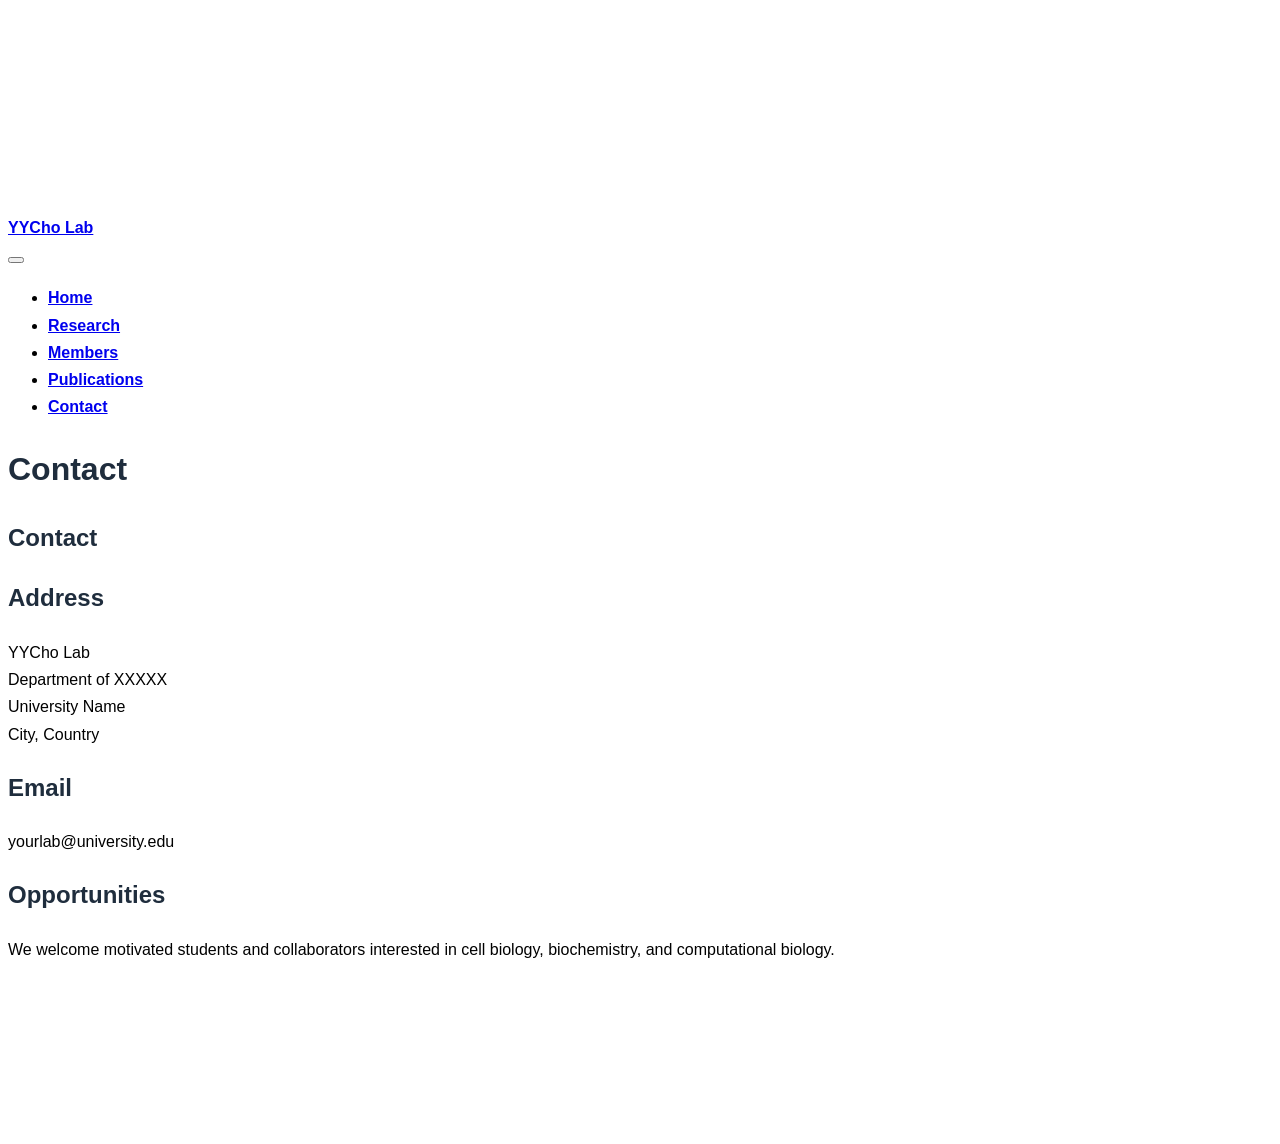
==== docs/contact.html @ af178334 "first commit" ====
<!DOCTYPE html>
<html xmlns="http://www.w3.org/1999/xhtml" lang="en" xml:lang="en"><head>

<meta charset="utf-8">
<meta name="generator" content="quarto-1.8.25">

<meta name="viewport" content="width=device-width, initial-scale=1.0, user-scalable=yes">


<title>Contact – YYCho Lab</title>
<style>
code{white-space: pre-wrap;}
span.smallcaps{font-variant: small-caps;}
div.columns{display: flex; gap: min(4vw, 1.5em);}
div.column{flex: auto; overflow-x: auto;}
div.hanging-indent{margin-left: 1.5em; text-indent: -1.5em;}
ul.task-list{list-style: none;}
ul.task-list li input[type="checkbox"] {
  width: 0.8em;
  margin: 0 0.8em 0.2em -1em; /* quarto-specific, see https://github.com/quarto-dev/quarto-cli/issues/4556 */ 
  vertical-align: middle;
}
</style>


<script src="site_libs/quarto-nav/quarto-nav.js"></script>
<script src="site_libs/quarto-nav/headroom.min.js"></script>
<script src="site_libs/clipboard/clipboard.min.js"></script>
<script src="site_libs/quarto-search/autocomplete.umd.js"></script>
<script src="site_libs/quarto-search/fuse.min.js"></script>
<script src="site_libs/quarto-search/quarto-search.js"></script>
<meta name="quarto:offset" content="./">
<script src="site_libs/quarto-html/quarto.js" type="module"></script>
<script src="site_libs/quarto-html/tabsets/tabsets.js" type="module"></script>
<script src="site_libs/quarto-html/axe/axe-check.js" type="module"></script>
<script src="site_libs/quarto-html/popper.min.js"></script>
<script src="site_libs/quarto-html/tippy.umd.min.js"></script>
<script src="site_libs/quarto-html/anchor.min.js"></script>
<link href="site_libs/quarto-html/tippy.css" rel="stylesheet">
<link href="site_libs/quarto-html/quarto-syntax-highlighting-7b89279ff1a6dce999919e0e67d4d9ec.css" rel="stylesheet" id="quarto-text-highlighting-styles">
<script src="site_libs/bootstrap/bootstrap.min.js"></script>
<link href="site_libs/bootstrap/bootstrap-icons.css" rel="stylesheet">
<link href="site_libs/bootstrap/bootstrap-e31584831b205ffbb2d98406f31c2a5b.min.css" rel="stylesheet" append-hash="true" id="quarto-bootstrap" data-mode="light">
<script id="quarto-search-options" type="application/json">{
  "location": "navbar",
  "copy-button": false,
  "collapse-after": 3,
  "panel-placement": "end",
  "type": "overlay",
  "limit": 50,
  "keyboard-shortcut": [
    "f",
    "/",
    "s"
  ],
  "show-item-context": false,
  "language": {
    "search-no-results-text": "No results",
    "search-matching-documents-text": "matching documents",
    "search-copy-link-title": "Copy link to search",
    "search-hide-matches-text": "Hide additional matches",
    "search-more-match-text": "more match in this document",
    "search-more-matches-text": "more matches in this document",
    "search-clear-button-title": "Clear",
    "search-text-placeholder": "",
    "search-detached-cancel-button-title": "Cancel",
    "search-submit-button-title": "Submit",
    "search-label": "Search"
  }
}</script>


<link rel="stylesheet" href="styles.css">
</head>

<body class="nav-fixed quarto-light">

<div id="quarto-search-results"></div>
  <header id="quarto-header" class="headroom fixed-top">
    <nav class="navbar navbar-expand-lg " data-bs-theme="dark">
      <div class="navbar-container container-fluid">
      <div class="navbar-brand-container mx-auto">
    <a href="./index.html" class="navbar-brand navbar-brand-logo">
    </a>
    <a class="navbar-brand" href="./index.html">
    <span class="navbar-title">YYCho Lab</span>
    </a>
  </div>
            <div id="quarto-search" class="" title="Search"></div>
          <button class="navbar-toggler" type="button" data-bs-toggle="collapse" data-bs-target="#navbarCollapse" aria-controls="navbarCollapse" role="menu" aria-expanded="false" aria-label="Toggle navigation" onclick="if (window.quartoToggleHeadroom) { window.quartoToggleHeadroom(); }">
  <span class="navbar-toggler-icon"></span>
</button>
          <div class="collapse navbar-collapse" id="navbarCollapse">
            <ul class="navbar-nav navbar-nav-scroll me-auto">
  <li class="nav-item">
    <a class="nav-link" href="./index.html"> 
<span class="menu-text">Home</span></a>
  </li>  
  <li class="nav-item">
    <a class="nav-link" href="./research.html"> 
<span class="menu-text">Research</span></a>
  </li>  
  <li class="nav-item">
    <a class="nav-link" href="./members.html"> 
<span class="menu-text">Members</span></a>
  </li>  
  <li class="nav-item">
    <a class="nav-link" href="./publications.html"> 
<span class="menu-text">Publications</span></a>
  </li>  
  <li class="nav-item">
    <a class="nav-link active" href="./contact.html" aria-current="page"> 
<span class="menu-text">Contact</span></a>
  </li>  
</ul>
          </div> <!-- /navcollapse -->
            <div class="quarto-navbar-tools">
</div>
      </div> <!-- /container-fluid -->
    </nav>
</header>
<!-- content -->
<div id="quarto-content" class="quarto-container page-columns page-rows-contents page-layout-full page-navbar">
<!-- sidebar -->
<!-- margin-sidebar -->
    
<!-- main -->
<main class="content column-page" id="quarto-document-content">

<header id="title-block-header" class="quarto-title-block default">
<div class="quarto-title">
<h1 class="title">Contact</h1>
</div>



<div class="quarto-title-meta column-page">

    
  
    
  </div>
  


</header>


<section id="contact" class="level1">
<h1>Contact</h1>
<section id="address" class="level2">
<h2 class="anchored" data-anchor-id="address">Address</h2>
<p>YYCho Lab<br>
Department of XXXXX<br>
University Name<br>
City, Country</p>
</section>
<section id="email" class="level2">
<h2 class="anchored" data-anchor-id="email">Email</h2>
<p>yourlab@university.edu</p>
</section>
<section id="opportunities" class="level2">
<h2 class="anchored" data-anchor-id="opportunities">Opportunities</h2>
<p>We welcome motivated students and collaborators interested in cell biology, biochemistry, and computational biology.</p>


</section>
</section>

</main> <!-- /main -->
<script id="quarto-html-after-body" type="application/javascript">
  window.document.addEventListener("DOMContentLoaded", function (event) {
    const icon = "";
    const anchorJS = new window.AnchorJS();
    anchorJS.options = {
      placement: 'right',
      icon: icon
    };
    anchorJS.add('.anchored');
    const isCodeAnnotation = (el) => {
      for (const clz of el.classList) {
        if (clz.startsWith('code-annotation-')) {                     
          return true;
        }
      }
      return false;
    }
    const onCopySuccess = function(e) {
      // button target
      const button = e.trigger;
      // don't keep focus
      button.blur();
      // flash "checked"
      button.classList.add('code-copy-button-checked');
      var currentTitle = button.getAttribute("title");
      button.setAttribute("title", "Copied!");
      let tooltip;
      if (window.bootstrap) {
        button.setAttribute("data-bs-toggle", "tooltip");
        button.setAttribute("data-bs-placement", "left");
        button.setAttribute("data-bs-title", "Copied!");
        tooltip = new bootstrap.Tooltip(button, 
          { trigger: "manual", 
            customClass: "code-copy-button-tooltip",
            offset: [0, -8]});
        tooltip.show();    
      }
      setTimeout(function() {
        if (tooltip) {
          tooltip.hide();
          button.removeAttribute("data-bs-title");
          button.removeAttribute("data-bs-toggle");
          button.removeAttribute("data-bs-placement");
        }
        button.setAttribute("title", currentTitle);
        button.classList.remove('code-copy-button-checked');
      }, 1000);
      // clear code selection
      e.clearSelection();
    }
    const getTextToCopy = function(trigger) {
      const outerScaffold = trigger.parentElement.cloneNode(true);
      const codeEl = outerScaffold.querySelector('code');
      for (const childEl of codeEl.children) {
        if (isCodeAnnotation(childEl)) {
          childEl.remove();
        }
      }
      return codeEl.innerText;
    }
    const clipboard = new window.ClipboardJS('.code-copy-button:not([data-in-quarto-modal])', {
      text: getTextToCopy
    });
    clipboard.on('success', onCopySuccess);
    if (window.document.getElementById('quarto-embedded-source-code-modal')) {
      const clipboardModal = new window.ClipboardJS('.code-copy-button[data-in-quarto-modal]', {
        text: getTextToCopy,
        container: window.document.getElementById('quarto-embedded-source-code-modal')
      });
      clipboardModal.on('success', onCopySuccess);
    }
      var localhostRegex = new RegExp(/^(?:http|https):\/\/localhost\:?[0-9]*\//);
      var mailtoRegex = new RegExp(/^mailto:/);
        var filterRegex = new RegExp('/' + window.location.host + '/');
      var isInternal = (href) => {
          return filterRegex.test(href) || localhostRegex.test(href) || mailtoRegex.test(href);
      }
      // Inspect non-navigation links and adorn them if external
     var links = window.document.querySelectorAll('a[href]:not(.nav-link):not(.navbar-brand):not(.toc-action):not(.sidebar-link):not(.sidebar-item-toggle):not(.pagination-link):not(.no-external):not([aria-hidden]):not(.dropdown-item):not(.quarto-navigation-tool):not(.about-link)');
      for (var i=0; i<links.length; i++) {
        const link = links[i];
        if (!isInternal(link.href)) {
          // undo the damage that might have been done by quarto-nav.js in the case of
          // links that we want to consider external
          if (link.dataset.originalHref !== undefined) {
            link.href = link.dataset.originalHref;
          }
        }
      }
    function tippyHover(el, contentFn, onTriggerFn, onUntriggerFn) {
      const config = {
        allowHTML: true,
        maxWidth: 500,
        delay: 100,
        arrow: false,
        appendTo: function(el) {
            return el.parentElement;
        },
        interactive: true,
        interactiveBorder: 10,
        theme: 'quarto',
        placement: 'bottom-start',
      };
      if (contentFn) {
        config.content = contentFn;
      }
      if (onTriggerFn) {
        config.onTrigger = onTriggerFn;
      }
      if (onUntriggerFn) {
        config.onUntrigger = onUntriggerFn;
      }
      window.tippy(el, config); 
    }
    const noterefs = window.document.querySelectorAll('a[role="doc-noteref"]');
    for (var i=0; i<noterefs.length; i++) {
      const ref = noterefs[i];
      tippyHover(ref, function() {
        // use id or data attribute instead here
        let href = ref.getAttribute('data-footnote-href') || ref.getAttribute('href');
        try { href = new URL(href).hash; } catch {}
        const id = href.replace(/^#\/?/, "");
        const note = window.document.getElementById(id);
        if (note) {
          return note.innerHTML;
        } else {
          return "";
        }
      });
    }
    const xrefs = window.document.querySelectorAll('a.quarto-xref');
    const processXRef = (id, note) => {
      // Strip column container classes
      const stripColumnClz = (el) => {
        el.classList.remove("page-full", "page-columns");
        if (el.children) {
          for (const child of el.children) {
            stripColumnClz(child);
          }
        }
      }
      stripColumnClz(note)
      if (id === null || id.startsWith('sec-')) {
        // Special case sections, only their first couple elements
        const container = document.createElement("div");
        if (note.children && note.children.length > 2) {
          container.appendChild(note.children[0].cloneNode(true));
          for (let i = 1; i < note.children.length; i++) {
            const child = note.children[i];
            if (child.tagName === "P" && child.innerText === "") {
              continue;
            } else {
              container.appendChild(child.cloneNode(true));
              break;
            }
          }
          if (window.Quarto?.typesetMath) {
            window.Quarto.typesetMath(container);
          }
          return container.innerHTML
        } else {
          if (window.Quarto?.typesetMath) {
            window.Quarto.typesetMath(note);
          }
          return note.innerHTML;
        }
      } else {
        // Remove any anchor links if they are present
        const anchorLink = note.querySelector('a.anchorjs-link');
        if (anchorLink) {
          anchorLink.remove();
        }
        if (window.Quarto?.typesetMath) {
          window.Quarto.typesetMath(note);
        }
        if (note.classList.contains("callout")) {
          return note.outerHTML;
        } else {
          return note.innerHTML;
        }
      }
    }
    for (var i=0; i<xrefs.length; i++) {
      const xref = xrefs[i];
      tippyHover(xref, undefined, function(instance) {
        instance.disable();
        let url = xref.getAttribute('href');
        let hash = undefined; 
        if (url.startsWith('#')) {
          hash = url;
        } else {
          try { hash = new URL(url).hash; } catch {}
        }
        if (hash) {
          const id = hash.replace(/^#\/?/, "");
          const note = window.document.getElementById(id);
          if (note !== null) {
            try {
              const html = processXRef(id, note.cloneNode(true));
              instance.setContent(html);
            } finally {
              instance.enable();
              instance.show();
            }
          } else {
            // See if we can fetch this
            fetch(url.split('#')[0])
            .then(res => res.text())
            .then(html => {
              const parser = new DOMParser();
              const htmlDoc = parser.parseFromString(html, "text/html");
              const note = htmlDoc.getElementById(id);
              if (note !== null) {
                const html = processXRef(id, note);
                instance.setContent(html);
              } 
            }).finally(() => {
              instance.enable();
              instance.show();
            });
          }
        } else {
          // See if we can fetch a full url (with no hash to target)
          // This is a special case and we should probably do some content thinning / targeting
          fetch(url)
          .then(res => res.text())
          .then(html => {
            const parser = new DOMParser();
            const htmlDoc = parser.parseFromString(html, "text/html");
            const note = htmlDoc.querySelector('main.content');
            if (note !== null) {
              // This should only happen for chapter cross references
              // (since there is no id in the URL)
              // remove the first header
              if (note.children.length > 0 && note.children[0].tagName === "HEADER") {
                note.children[0].remove();
              }
              const html = processXRef(null, note);
              instance.setContent(html);
            } 
          }).finally(() => {
            instance.enable();
            instance.show();
          });
        }
      }, function(instance) {
      });
    }
        let selectedAnnoteEl;
        const selectorForAnnotation = ( cell, annotation) => {
          let cellAttr = 'data-code-cell="' + cell + '"';
          let lineAttr = 'data-code-annotation="' +  annotation + '"';
          const selector = 'span[' + cellAttr + '][' + lineAttr + ']';
          return selector;
        }
        const selectCodeLines = (annoteEl) => {
          const doc = window.document;
          const targetCell = annoteEl.getAttribute("data-target-cell");
          const targetAnnotation = annoteEl.getAttribute("data-target-annotation");
          const annoteSpan = window.document.querySelector(selectorForAnnotation(targetCell, targetAnnotation));
          const lines = annoteSpan.getAttribute("data-code-lines").split(",");
          const lineIds = lines.map((line) => {
            return targetCell + "-" + line;
          })
          let top = null;
          let height = null;
          let parent = null;
          if (lineIds.length > 0) {
              //compute the position of the single el (top and bottom and make a div)
              const el = window.document.getElementById(lineIds[0]);
              top = el.offsetTop;
              height = el.offsetHeight;
              parent = el.parentElement.parentElement;
            if (lineIds.length > 1) {
              const lastEl = window.document.getElementById(lineIds[lineIds.length - 1]);
              const bottom = lastEl.offsetTop + lastEl.offsetHeight;
              height = bottom - top;
            }
            if (top !== null && height !== null && parent !== null) {
              // cook up a div (if necessary) and position it 
              let div = window.document.getElementById("code-annotation-line-highlight");
              if (div === null) {
                div = window.document.createElement("div");
                div.setAttribute("id", "code-annotation-line-highlight");
                div.style.position = 'absolute';
                parent.appendChild(div);
              }
              div.style.top = top - 2 + "px";
              div.style.height = height + 4 + "px";
              div.style.left = 0;
              let gutterDiv = window.document.getElementById("code-annotation-line-highlight-gutter");
              if (gutterDiv === null) {
                gutterDiv = window.document.createElement("div");
                gutterDiv.setAttribute("id", "code-annotation-line-highlight-gutter");
                gutterDiv.style.position = 'absolute';
                const codeCell = window.document.getElementById(targetCell);
                const gutter = codeCell.querySelector('.code-annotation-gutter');
                gutter.appendChild(gutterDiv);
              }
              gutterDiv.style.top = top - 2 + "px";
              gutterDiv.style.height = height + 4 + "px";
            }
            selectedAnnoteEl = annoteEl;
          }
        };
        const unselectCodeLines = () => {
          const elementsIds = ["code-annotation-line-highlight", "code-annotation-line-highlight-gutter"];
          elementsIds.forEach((elId) => {
            const div = window.document.getElementById(elId);
            if (div) {
              div.remove();
            }
          });
          selectedAnnoteEl = undefined;
        };
          // Handle positioning of the toggle
      window.addEventListener(
        "resize",
        throttle(() => {
          elRect = undefined;
          if (selectedAnnoteEl) {
            selectCodeLines(selectedAnnoteEl);
          }
        }, 10)
      );
      function throttle(fn, ms) {
      let throttle = false;
      let timer;
        return (...args) => {
          if(!throttle) { // first call gets through
              fn.apply(this, args);
              throttle = true;
          } else { // all the others get throttled
              if(timer) clearTimeout(timer); // cancel #2
              timer = setTimeout(() => {
                fn.apply(this, args);
                timer = throttle = false;
              }, ms);
          }
        };
      }
        // Attach click handler to the DT
        const annoteDls = window.document.querySelectorAll('dt[data-target-cell]');
        for (const annoteDlNode of annoteDls) {
          annoteDlNode.addEventListener('click', (event) => {
            const clickedEl = event.target;
            if (clickedEl !== selectedAnnoteEl) {
              unselectCodeLines();
              const activeEl = window.document.querySelector('dt[data-target-cell].code-annotation-active');
              if (activeEl) {
                activeEl.classList.remove('code-annotation-active');
              }
              selectCodeLines(clickedEl);
              clickedEl.classList.add('code-annotation-active');
            } else {
              // Unselect the line
              unselectCodeLines();
              clickedEl.classList.remove('code-annotation-active');
            }
          });
        }
    const findCites = (el) => {
      const parentEl = el.parentElement;
      if (parentEl) {
        const cites = parentEl.dataset.cites;
        if (cites) {
          return {
            el,
            cites: cites.split(' ')
          };
        } else {
          return findCites(el.parentElement)
        }
      } else {
        return undefined;
      }
    };
    var bibliorefs = window.document.querySelectorAll('a[role="doc-biblioref"]');
    for (var i=0; i<bibliorefs.length; i++) {
      const ref = bibliorefs[i];
      const citeInfo = findCites(ref);
      if (citeInfo) {
        tippyHover(citeInfo.el, function() {
          var popup = window.document.createElement('div');
          citeInfo.cites.forEach(function(cite) {
            var citeDiv = window.document.createElement('div');
            citeDiv.classList.add('hanging-indent');
            citeDiv.classList.add('csl-entry');
            var biblioDiv = window.document.getElementById('ref-' + cite);
            if (biblioDiv) {
              citeDiv.innerHTML = biblioDiv.innerHTML;
            }
            popup.appendChild(citeDiv);
          });
          return popup.innerHTML;
        });
      }
    }
  });
  </script>
</div> <!-- /content -->




</body></html>
---- docs/site_libs/quarto-html/tippy.css ----
.tippy-box[data-animation=fade][data-state=hidden]{opacity:0}[data-tippy-root]{max-width:calc(100vw - 10px)}.tippy-box{position:relative;background-color:#333;color:#fff;border-radius:4px;font-size:14px;line-height:1.4;white-space:normal;outline:0;transition-property:transform,visibility,opacity}.tippy-box[data-placement^=top]>.tippy-arrow{bottom:0}.tippy-box[data-placement^=top]>.tippy-arrow:before{bottom:-7px;left:0;border-width:8px 8px 0;border-top-color:initial;transform-origin:center top}.tippy-box[data-placement^=bottom]>.tippy-arrow{top:0}.tippy-box[data-placement^=bottom]>.tippy-arrow:before{top:-7px;left:0;border-width:0 8px 8px;border-bottom-color:initial;transform-origin:center bottom}.tippy-box[data-placement^=left]>.tippy-arrow{right:0}.tippy-box[data-placement^=left]>.tippy-arrow:before{border-width:8px 0 8px 8px;border-left-color:initial;right:-7px;transform-origin:center left}.tippy-box[data-placement^=right]>.tippy-arrow{left:0}.tippy-box[data-placement^=right]>.tippy-arrow:before{left:-7px;border-width:8px 8px 8px 0;border-right-color:initial;transform-origin:center right}.tippy-box[data-inertia][data-state=visible]{transition-timing-function:cubic-bezier(.54,1.5,.38,1.11)}.tippy-arrow{width:16px;height:16px;color:#333}.tippy-arrow:before{content:"";position:absolute;border-color:transparent;border-style:solid}.tippy-content{position:relative;padding:5px 9px;z-index:1}
---- docs/styles.css ----
body {
  font-family: Arial, sans-serif;
  line-height: 1.7;
}

.navbar {
  font-weight: 600;
}

h1, h2, h3 {
  color: #1f2d3d;
}

/* PI section: photo left, text right */
.pi-section {
  display: flex;
  align-items: flex-start;
  gap: 32px;
  margin-top: 1.5rem;
  margin-bottom: 3rem;
  flex-wrap: wrap;
}

.pi-photo img {
  width: 280px;
  max-width: 100%;
  border-radius: 16px;
  object-fit: cover;
  box-shadow: 0 4px 16px rgba(0, 0, 0, 0.12);
}

.pi-info {
  flex: 1;
  min-width: 300px;
}

.pi-info h2 {
  margin-top: 0;
  margin-bottom: 0.5rem;
}

.pi-info h3 {
  margin-top: 1.2rem;
  margin-bottom: 0.5rem;
}

/* Student cards */
.student-grid {
  display: grid;
  grid-template-columns: repeat(auto-fit, minmax(220px, 1fr));
  gap: 24px;
  margin-top: 1.5rem;
}

.student-card {
  background: white;
  border-radius: 18px;
  padding: 18px;
  text-align: center;
  box-shadow: 0 4px 14px rgba(0, 0, 0, 0.08);
}

.student-photo {
  width: 100%;
  aspect-ratio: 1 / 1;
  object-fit: cover;
  border-radius: 14px;
  margin-bottom: 14px;
}

.student-name {
  font-size: 1.1rem;
  font-weight: 700;
  margin-bottom: 6px;
}

.student-email a {
  color: #1f4e79;
  text-decoration: none;
  word-break: break-word;
}

.student-email a:hover {
  text-decoration: underline;
}
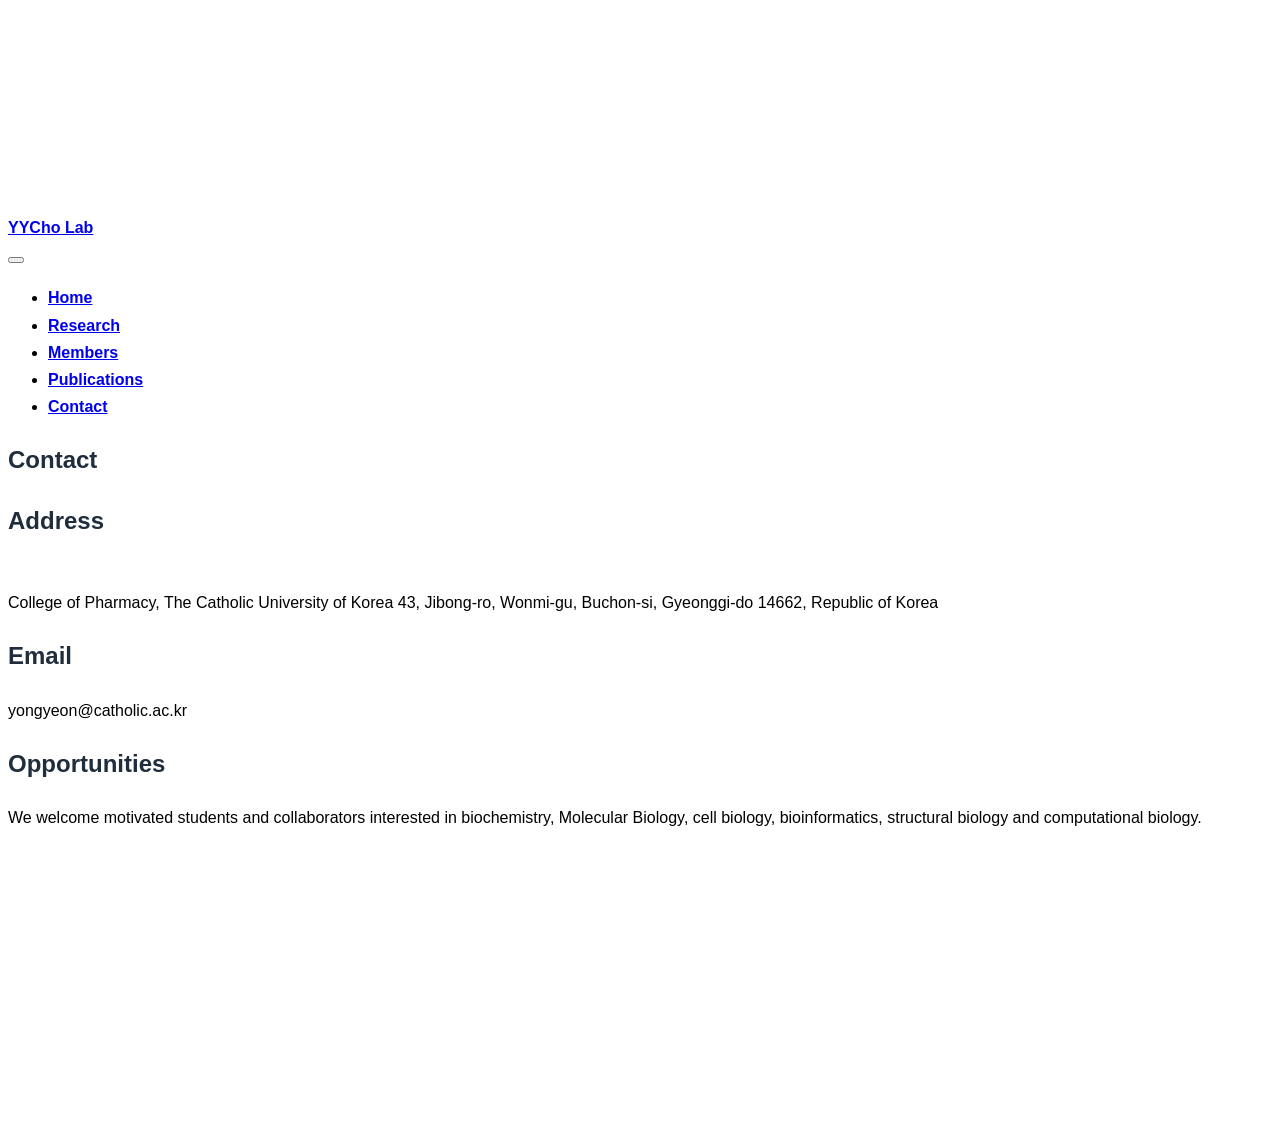
==== commit 83b2aae7: "update site" ====
--- a/docs/contact.html
+++ b/docs/contact.html
@@ -7,7 +7,7 @@
 <meta name="viewport" content="width=device-width, initial-scale=1.0, user-scalable=yes">
 
 
-<title>Contact – YYCho Lab</title>
+<title>contact – YYCho Lab</title>
 <style>
 code{white-space: pre-wrap;}
 span.smallcaps{font-variant: small-caps;}
@@ -125,43 +125,25 @@
 <!-- margin-sidebar -->
     
 <!-- main -->
-<main class="content column-page" id="quarto-document-content">
-
-<header id="title-block-header" class="quarto-title-block default">
-<div class="quarto-title">
-<h1 class="title">Contact</h1>
-</div>
-
-
-
-<div class="quarto-title-meta column-page">
-
-    
-  
-    
-  </div>
-  
-
-
-</header>
+<main class="content column-page" id="quarto-document-content"><header id="title-block-header" class="quarto-title-block"></header>
+
+
 
 
 <section id="contact" class="level1">
 <h1>Contact</h1>
 <section id="address" class="level2">
 <h2 class="anchored" data-anchor-id="address">Address</h2>
-<p>YYCho Lab<br>
-Department of XXXXX<br>
-University Name<br>
-City, Country</p>
+<p><br>
+College of Pharmacy, The Catholic University of Korea 43, Jibong-ro, Wonmi-gu, Buchon-si, Gyeonggi-do 14662, Republic of Korea</p>
 </section>
 <section id="email" class="level2">
 <h2 class="anchored" data-anchor-id="email">Email</h2>
-<p>yourlab@university.edu</p>
+<p>yongyeon@catholic.ac.kr</p>
 </section>
 <section id="opportunities" class="level2">
 <h2 class="anchored" data-anchor-id="opportunities">Opportunities</h2>
-<p>We welcome motivated students and collaborators interested in cell biology, biochemistry, and computational biology.</p>
+<p>We welcome motivated students and collaborators interested in biochemistry, Molecular Biology, cell biology, bioinformatics, structural biology and computational biology.</p>
 
 
 </section>
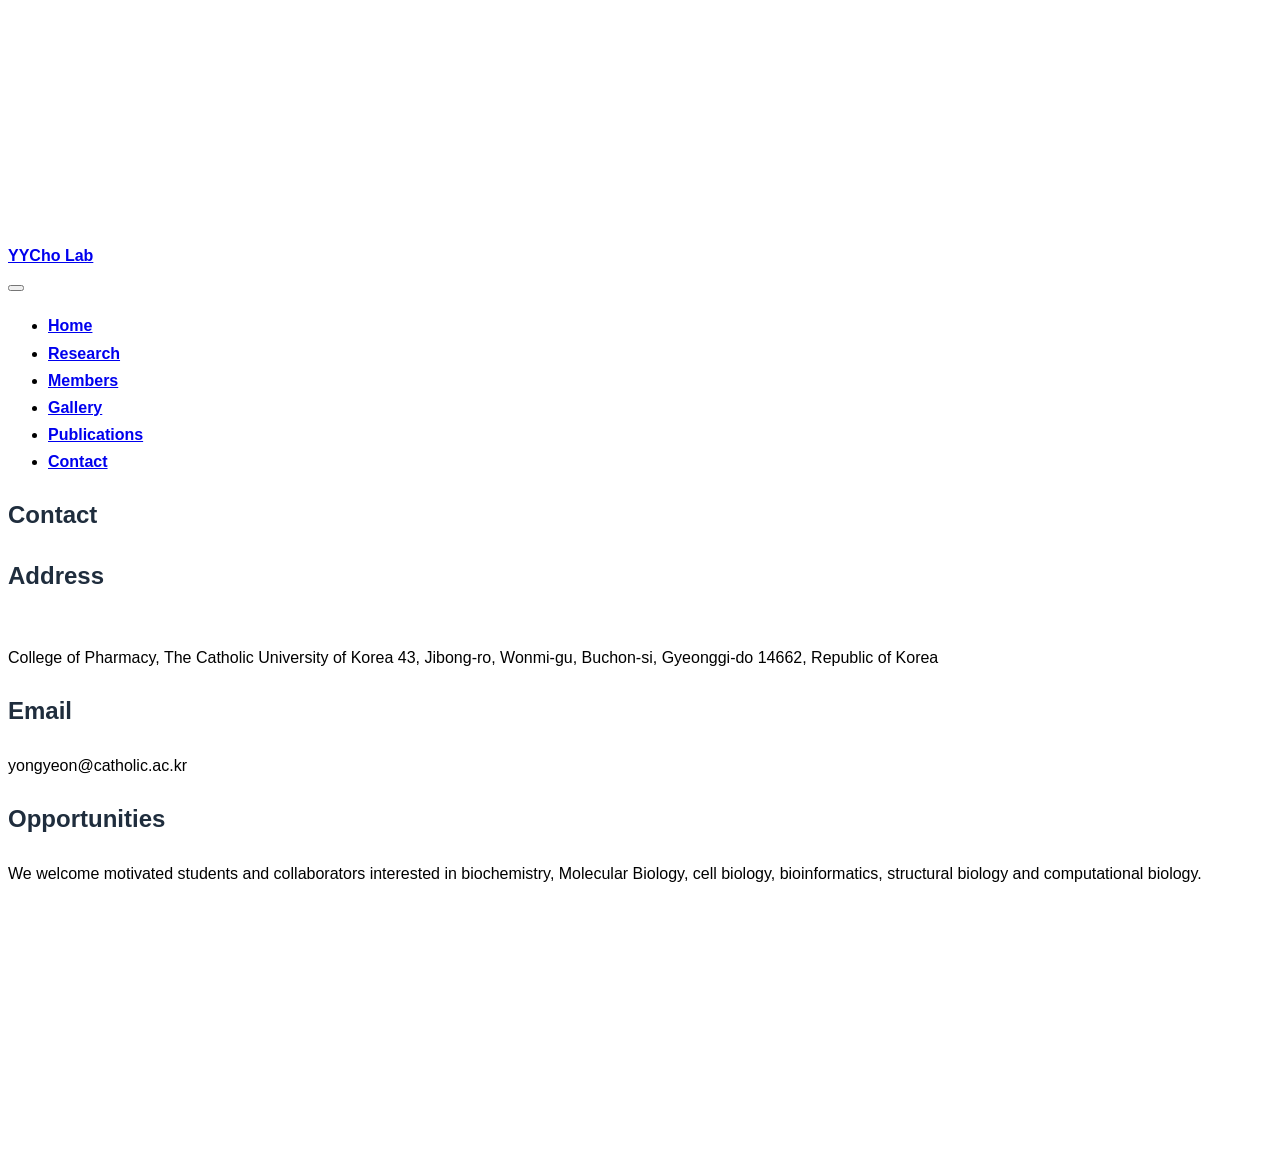
==== commit 8dbe45af: "update site" ====
--- a/docs/contact.html
+++ b/docs/contact.html
@@ -105,6 +105,10 @@
 <span class="menu-text">Members</span></a>
   </li>  
   <li class="nav-item">
+    <a class="nav-link" href="./gallery.html"> 
+<span class="menu-text">Gallery</span></a>
+  </li>  
+  <li class="nav-item">
     <a class="nav-link" href="./publications.html"> 
 <span class="menu-text">Publications</span></a>
   </li>  
--- a/docs/styles.css
+++ b/docs/styles.css
@@ -82,4 +82,156 @@
 
 .student-email a:hover {
   text-decoration: underline;
-}+}
+
+
+---
+
+
+
+---
+
+
+---
+
+## 2. 把 `styles.css` 里 gallery 相关部分替换成这个
+
+```css
+.gallery-grid {
+  display: grid !important;
+  grid-template-columns: repeat(4, minmax(0, 1fr)) !important;
+  gap: 24px;
+  margin-bottom: 2.5rem;
+}
+
+.gallery-item {
+  background: white;
+  border-radius: 18px;
+  box-shadow: 0 4px 14px rgba(0, 0, 0, 0.08);
+  overflow: hidden;
+}
+
+.gallery-thumb {
+  width: 100%;
+  height: 260px;
+  object-fit: cover;
+  display: block;
+  cursor: pointer;
+  transition: transform 0.2s ease;
+}
+
+.gallery-thumb:hover {
+  transform: scale(1.02);
+}
+
+.gallery-caption {
+  padding: 12px 14px;
+  text-align: center;
+  font-size: 0.95rem;
+  font-weight: 500;
+  color: #444;
+}
+
+/* Lightbox */
+.gallery-lightbox {
+  display: none;
+  position: fixed;
+  inset: 0;
+  z-index: 9999;
+  background: rgba(0, 0, 0, 0.82);
+  padding: 40px 24px;
+}
+
+.gallery-lightbox.show {
+  display: flex;
+  flex-direction: column;
+  align-items: center;
+  justify-content: center;
+}
+
+.gallery-lightbox-img {
+  max-width: 92vw;
+  max-height: 82vh;
+  object-fit: contain;
+  background: white;
+  border-radius: 12px;
+  box-shadow: 0 8px 30px rgba(0, 0, 0, 0.35);
+}
+
+.gallery-lightbox-caption {
+  margin-top: 14px;
+  color: white;
+  text-align: center;
+  font-size: 1rem;
+}
+
+.gallery-lightbox-close {
+  position: absolute;
+  top: 18px;
+  right: 28px;
+  color: white;
+  font-size: 42px;
+  line-height: 1;
+  cursor: pointer;
+  user-select: none;
+}
+
+/* responsive */
+@media (max-width: 1100px) {
+  .gallery-grid {
+    grid-template-columns: repeat(3, minmax(0, 1fr)) !important;
+  }
+}
+
+@media (max-width: 800px) {
+  .gallery-grid {
+    grid-template-columns: repeat(2, minmax(0, 1fr)) !important;
+  }
+
+  .gallery-thumb {
+    height: 220px;
+  }
+}
+
+@media (max-width: 520px) {
+  .gallery-grid {
+    grid-template-columns: 1fr !important;
+  }
+}
+
+
+/* 平板 */
+@media (max-width: 1100px) {
+  .year-gallery {
+    grid-template-columns: repeat(3, minmax(0, 1fr));
+  }
+}
+
+/* 小屏 */
+@media (max-width: 800px) {
+  .year-gallery {
+    grid-template-columns: repeat(2, minmax(0, 1fr));
+  }
+
+  .gallery-card img {
+    height: 220px;
+  }
+}
+
+/* 手机 */
+@media (max-width: 520px) {
+  .year-gallery {
+    grid-template-columns: 1fr;
+  }
+}
+
+
+
+
+
+
+
+
+
+
+
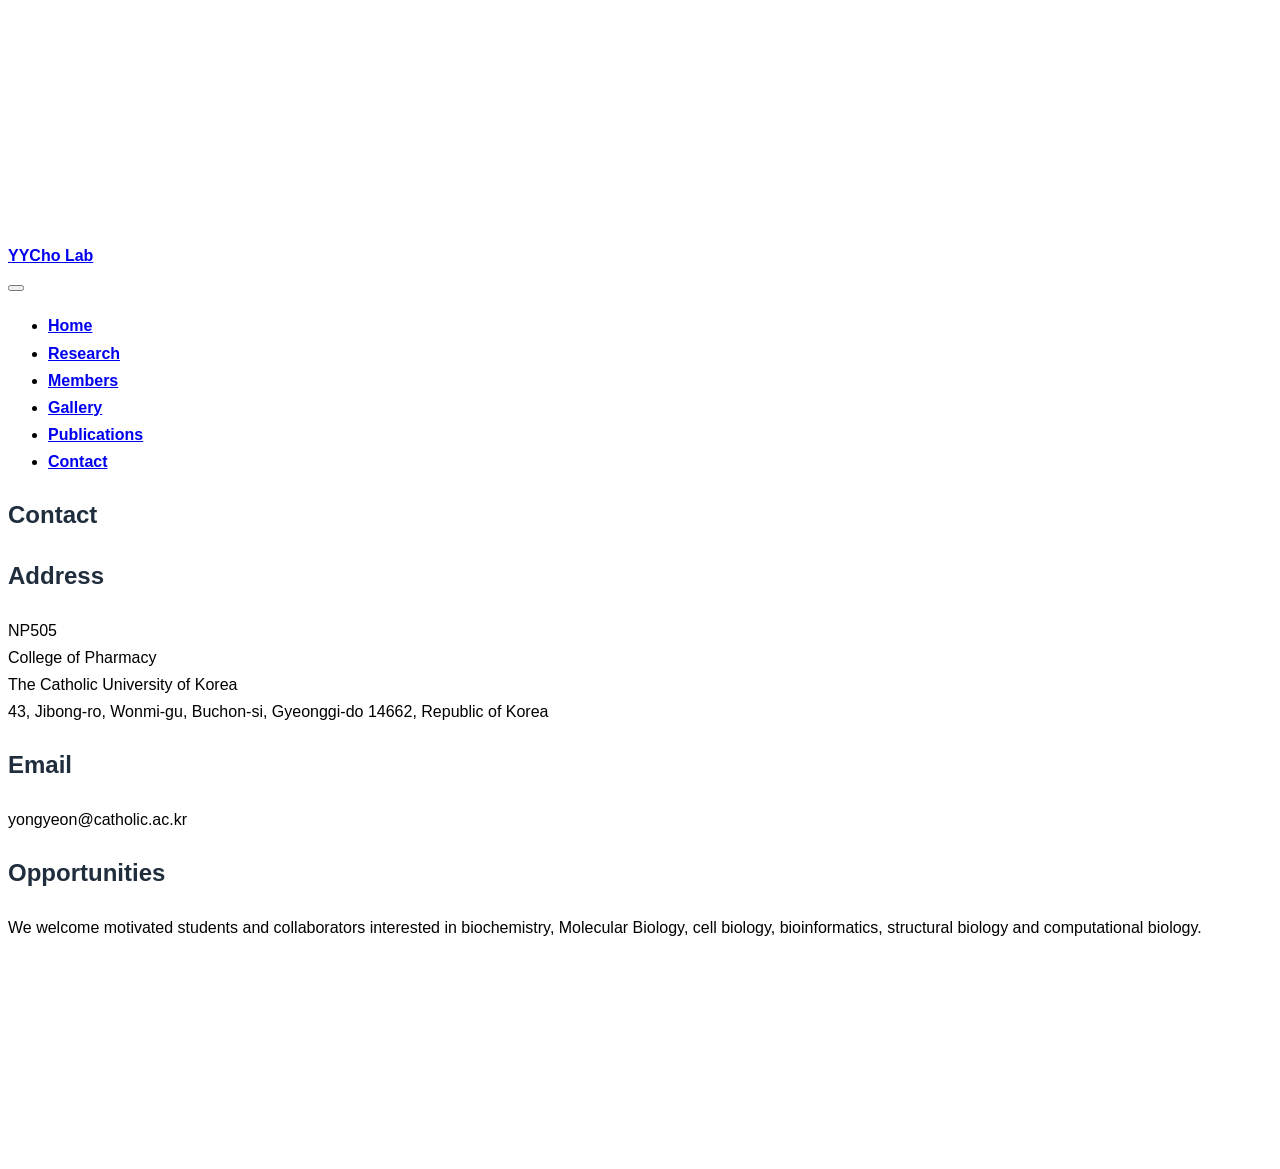
==== commit b7cc8d85: "update site" ====
--- a/docs/contact.html
+++ b/docs/contact.html
@@ -138,8 +138,10 @@
 <h1>Contact</h1>
 <section id="address" class="level2">
 <h2 class="anchored" data-anchor-id="address">Address</h2>
-<p><br>
-College of Pharmacy, The Catholic University of Korea 43, Jibong-ro, Wonmi-gu, Buchon-si, Gyeonggi-do 14662, Republic of Korea</p>
+<p>NP505<br>
+College of Pharmacy<br>
+The Catholic University of Korea<br>
+43, Jibong-ro, Wonmi-gu, Buchon-si, Gyeonggi-do 14662, Republic of Korea</p>
 </section>
 <section id="email" class="level2">
 <h2 class="anchored" data-anchor-id="email">Email</h2>
--- a/docs/styles.css
+++ b/docs/styles.css
@@ -11,7 +11,7 @@
   color: #1f2d3d;
 }
 
-/* PI section: photo left, text right */
+/* PI section */
 .pi-section {
   display: flex;
   align-items: flex-start;
@@ -84,22 +84,10 @@
   text-decoration: underline;
 }
 
-
----
-
-
-
----
-
-
----
-
-## 2. 把 `styles.css` 里 gallery 相关部分替换成这个
-
-```css
+/* Gallery */
 .gallery-grid {
-  display: grid !important;
-  grid-template-columns: repeat(4, minmax(0, 1fr)) !important;
+  display: grid;
+  grid-template-columns: repeat(4, minmax(0, 1fr));
   gap: 24px;
   margin-bottom: 2.5rem;
 }
@@ -113,8 +101,9 @@
 
 .gallery-thumb {
   width: 100%;
-  height: 260px;
-  object-fit: cover;
+  height: 220px;
+  object-fit: contain;
+  background: #f7f7f7;
   display: block;
   cursor: pointer;
   transition: transform 0.2s ease;
@@ -176,62 +165,25 @@
   user-select: none;
 }
 
-/* responsive */
+/* Responsive */
 @media (max-width: 1100px) {
   .gallery-grid {
-    grid-template-columns: repeat(3, minmax(0, 1fr)) !important;
+    grid-template-columns: repeat(3, minmax(0, 1fr));
   }
 }
 
 @media (max-width: 800px) {
   .gallery-grid {
-    grid-template-columns: repeat(2, minmax(0, 1fr)) !important;
+    grid-template-columns: repeat(2, minmax(0, 1fr));
   }
 
   .gallery-thumb {
-    height: 220px;
+    height: 200px;
   }
 }
 
 @media (max-width: 520px) {
   .gallery-grid {
-    grid-template-columns: 1fr !important;
-  }
-}
-
-
-/* 平板 */
-@media (max-width: 1100px) {
-  .year-gallery {
-    grid-template-columns: repeat(3, minmax(0, 1fr));
-  }
-}
-
-/* 小屏 */
-@media (max-width: 800px) {
-  .year-gallery {
-    grid-template-columns: repeat(2, minmax(0, 1fr));
-  }
-
-  .gallery-card img {
-    height: 220px;
-  }
-}
-
-/* 手机 */
-@media (max-width: 520px) {
-  .year-gallery {
     grid-template-columns: 1fr;
   }
-}
-
-
-
-
-
-
-
-
-
-
-
+}
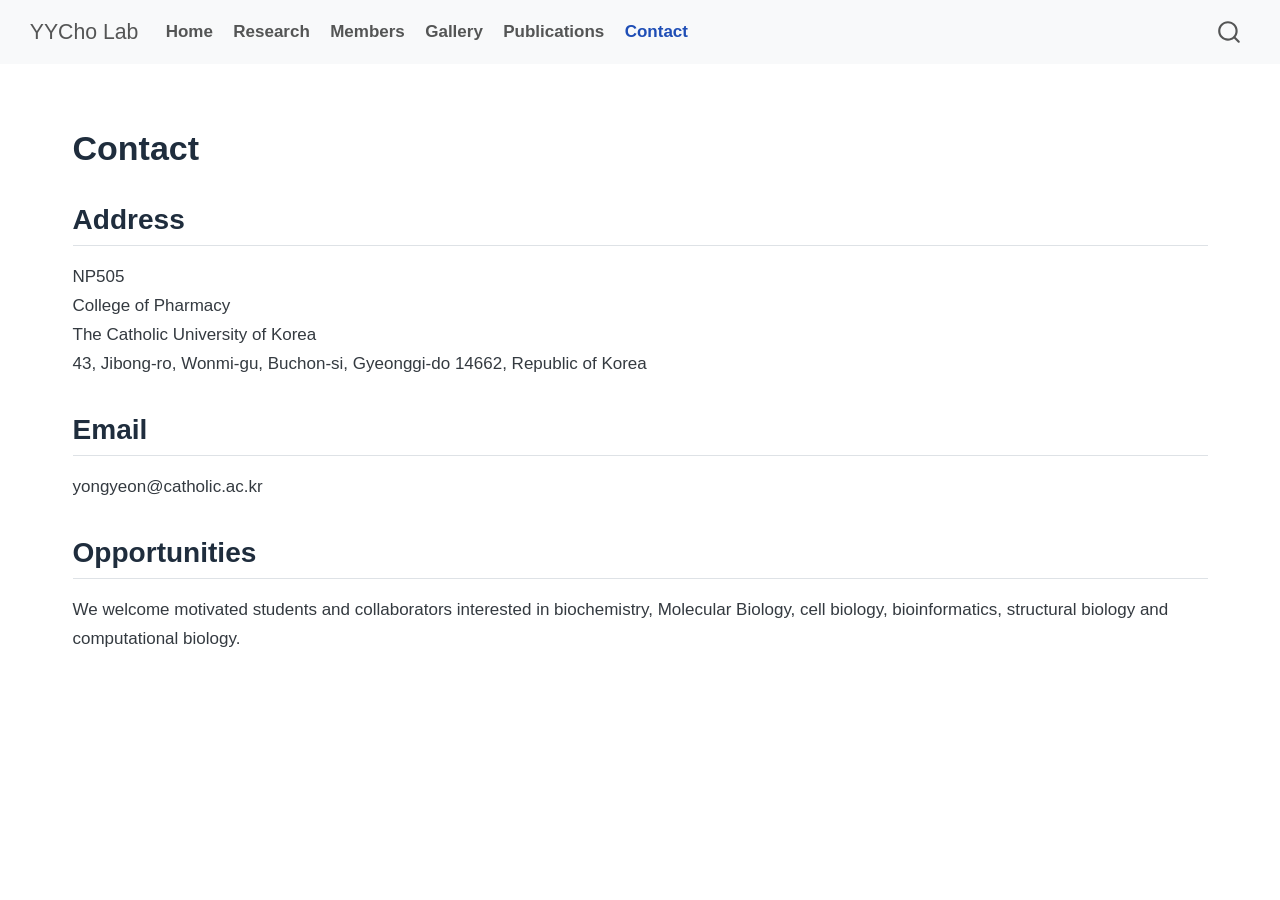
==== commit 0aeb8775: "update site" ====
--- a/docs/contact.html
+++ b/docs/contact.html
@@ -2,13 +2,16 @@
 <html xmlns="http://www.w3.org/1999/xhtml" lang="en" xml:lang="en"><head>
 
 <meta charset="utf-8">
-<meta name="generator" content="quarto-1.8.25">
+<meta name="generator" content="quarto-1.9.37">
 
 <meta name="viewport" content="width=device-width, initial-scale=1.0, user-scalable=yes">
 
 
 <title>contact – YYCho Lab</title>
 <style>
+/* Default styles provided by pandoc.
+** See https://pandoc.org/MANUAL.html#variables-for-html for config info.
+*/
 code{white-space: pre-wrap;}
 span.smallcaps{font-variant: small-caps;}
 div.columns{display: flex; gap: min(4vw, 1.5em);}
@@ -32,15 +35,14 @@
 <meta name="quarto:offset" content="./">
 <script src="site_libs/quarto-html/quarto.js" type="module"></script>
 <script src="site_libs/quarto-html/tabsets/tabsets.js" type="module"></script>
-<script src="site_libs/quarto-html/axe/axe-check.js" type="module"></script>
 <script src="site_libs/quarto-html/popper.min.js"></script>
 <script src="site_libs/quarto-html/tippy.umd.min.js"></script>
 <script src="site_libs/quarto-html/anchor.min.js"></script>
 <link href="site_libs/quarto-html/tippy.css" rel="stylesheet">
-<link href="site_libs/quarto-html/quarto-syntax-highlighting-7b89279ff1a6dce999919e0e67d4d9ec.css" rel="stylesheet" id="quarto-text-highlighting-styles">
+<link href="site_libs/quarto-html/quarto-syntax-highlighting-7f8f88aac4f3542376d5c11b86a4c14d.css" rel="stylesheet" id="quarto-text-highlighting-styles">
 <script src="site_libs/bootstrap/bootstrap.min.js"></script>
 <link href="site_libs/bootstrap/bootstrap-icons.css" rel="stylesheet">
-<link href="site_libs/bootstrap/bootstrap-e31584831b205ffbb2d98406f31c2a5b.min.css" rel="stylesheet" append-hash="true" id="quarto-bootstrap" data-mode="light">
+<link href="site_libs/bootstrap/bootstrap-a0f9fd0d421825b736dc1bbcbcba2219.min.css" rel="stylesheet" append-hash="true" id="quarto-bootstrap" data-mode="light">
 <script id="quarto-search-options" type="application/json">{
   "location": "navbar",
   "copy-button": false,
@@ -80,8 +82,6 @@
     <nav class="navbar navbar-expand-lg " data-bs-theme="dark">
       <div class="navbar-container container-fluid">
       <div class="navbar-brand-container mx-auto">
-    <a href="./index.html" class="navbar-brand navbar-brand-logo">
-    </a>
     <a class="navbar-brand" href="./index.html">
     <span class="navbar-title">YYCho Lab</span>
     </a>
--- a/docs/site_libs/quarto-html/quarto-syntax-highlighting-7f8f88aac4f3542376d5c11b86a4c14d.css
+++ b/docs/site_libs/quarto-html/quarto-syntax-highlighting-7f8f88aac4f3542376d5c11b86a4c14d.css
@@ -0,0 +1,236 @@
+/* quarto syntax highlight colors */
+:root {
+  --quarto-hl-ot-color: #003B4F;
+  --quarto-hl-at-color: #657422;
+  --quarto-hl-ss-color: #20794D;
+  --quarto-hl-an-color: #5E5E5E;
+  --quarto-hl-fu-color: #4758AB;
+  --quarto-hl-st-color: #20794D;
+  --quarto-hl-cf-color: #003B4F;
+  --quarto-hl-op-color: #5E5E5E;
+  --quarto-hl-er-color: #AD0000;
+  --quarto-hl-bn-color: #AD0000;
+  --quarto-hl-al-color: #AD0000;
+  --quarto-hl-va-color: #111111;
+  --quarto-hl-bu-color: inherit;
+  --quarto-hl-ex-color: inherit;
+  --quarto-hl-pp-color: #AD0000;
+  --quarto-hl-in-color: #5E5E5E;
+  --quarto-hl-vs-color: #20794D;
+  --quarto-hl-wa-color: #5E5E5E;
+  --quarto-hl-do-color: #5E5E5E;
+  --quarto-hl-im-color: #00769E;
+  --quarto-hl-ch-color: #20794D;
+  --quarto-hl-dt-color: #AD0000;
+  --quarto-hl-fl-color: #AD0000;
+  --quarto-hl-co-color: #5E5E5E;
+  --quarto-hl-cv-color: #5E5E5E;
+  --quarto-hl-cn-color: #8f5902;
+  --quarto-hl-sc-color: #5E5E5E;
+  --quarto-hl-dv-color: #AD0000;
+  --quarto-hl-kw-color: #003B4F;
+}
+
+/* other quarto variables */
+:root {
+  --quarto-font-monospace: SFMono-Regular, Menlo, Monaco, Consolas, "Liberation Mono", "Courier New", monospace;
+}
+
+/* syntax highlight based on Pandoc's rules */
+pre > code.sourceCode > span {
+  color: #003B4F;
+}
+
+code.sourceCode > span {
+  color: #003B4F;
+}
+
+div.sourceCode,
+div.sourceCode pre.sourceCode {
+  color: #003B4F;
+}
+
+/* Normal */
+code span {
+  color: #003B4F;
+}
+
+/* Alert */
+code span.al {
+  color: #AD0000;
+  font-style: inherit;
+}
+
+/* Annotation */
+code span.an {
+  color: #5E5E5E;
+  font-style: inherit;
+}
+
+/* Attribute */
+code span.at {
+  color: #657422;
+  font-style: inherit;
+}
+
+/* BaseN */
+code span.bn {
+  color: #AD0000;
+  font-style: inherit;
+}
+
+/* BuiltIn */
+code span.bu {
+  font-style: inherit;
+}
+
+/* ControlFlow */
+code span.cf {
+  color: #003B4F;
+  font-weight: bold;
+  font-style: inherit;
+}
+
+/* Char */
+code span.ch {
+  color: #20794D;
+  font-style: inherit;
+}
+
+/* Constant */
+code span.cn {
+  color: #8f5902;
+  font-style: inherit;
+}
+
+/* Comment */
+code span.co {
+  color: #5E5E5E;
+  font-style: inherit;
+}
+
+/* CommentVar */
+code span.cv {
+  color: #5E5E5E;
+  font-style: italic;
+}
+
+/* Documentation */
+code span.do {
+  color: #5E5E5E;
+  font-style: italic;
+}
+
+/* DataType */
+code span.dt {
+  color: #AD0000;
+  font-style: inherit;
+}
+
+/* DecVal */
+code span.dv {
+  color: #AD0000;
+  font-style: inherit;
+}
+
+/* Error */
+code span.er {
+  color: #AD0000;
+  font-style: inherit;
+}
+
+/* Extension */
+code span.ex {
+  font-style: inherit;
+}
+
+/* Float */
+code span.fl {
+  color: #AD0000;
+  font-style: inherit;
+}
+
+/* Function */
+code span.fu {
+  color: #4758AB;
+  font-style: inherit;
+}
+
+/* Import */
+code span.im {
+  color: #00769E;
+  font-style: inherit;
+}
+
+/* Information */
+code span.in {
+  color: #5E5E5E;
+  font-style: inherit;
+}
+
+/* Keyword */
+code span.kw {
+  color: #003B4F;
+  font-weight: bold;
+  font-style: inherit;
+}
+
+/* Operator */
+code span.op {
+  color: #5E5E5E;
+  font-style: inherit;
+}
+
+/* Other */
+code span.ot {
+  color: #003B4F;
+  font-style: inherit;
+}
+
+/* Preprocessor */
+code span.pp {
+  color: #AD0000;
+  font-style: inherit;
+}
+
+/* SpecialChar */
+code span.sc {
+  color: #5E5E5E;
+  font-style: inherit;
+}
+
+/* SpecialString */
+code span.ss {
+  color: #20794D;
+  font-style: inherit;
+}
+
+/* String */
+code span.st {
+  color: #20794D;
+  font-style: inherit;
+}
+
+/* Variable */
+code span.va {
+  color: #111111;
+  font-style: inherit;
+}
+
+/* VerbatimString */
+code span.vs {
+  color: #20794D;
+  font-style: inherit;
+}
+
+/* Warning */
+code span.wa {
+  color: #5E5E5E;
+  font-style: italic;
+}
+
+.prevent-inlining {
+  content: "</";
+}
+
+/*# sourceMappingURL=789ad8cd35626ba772517505b42a116e.css.map */
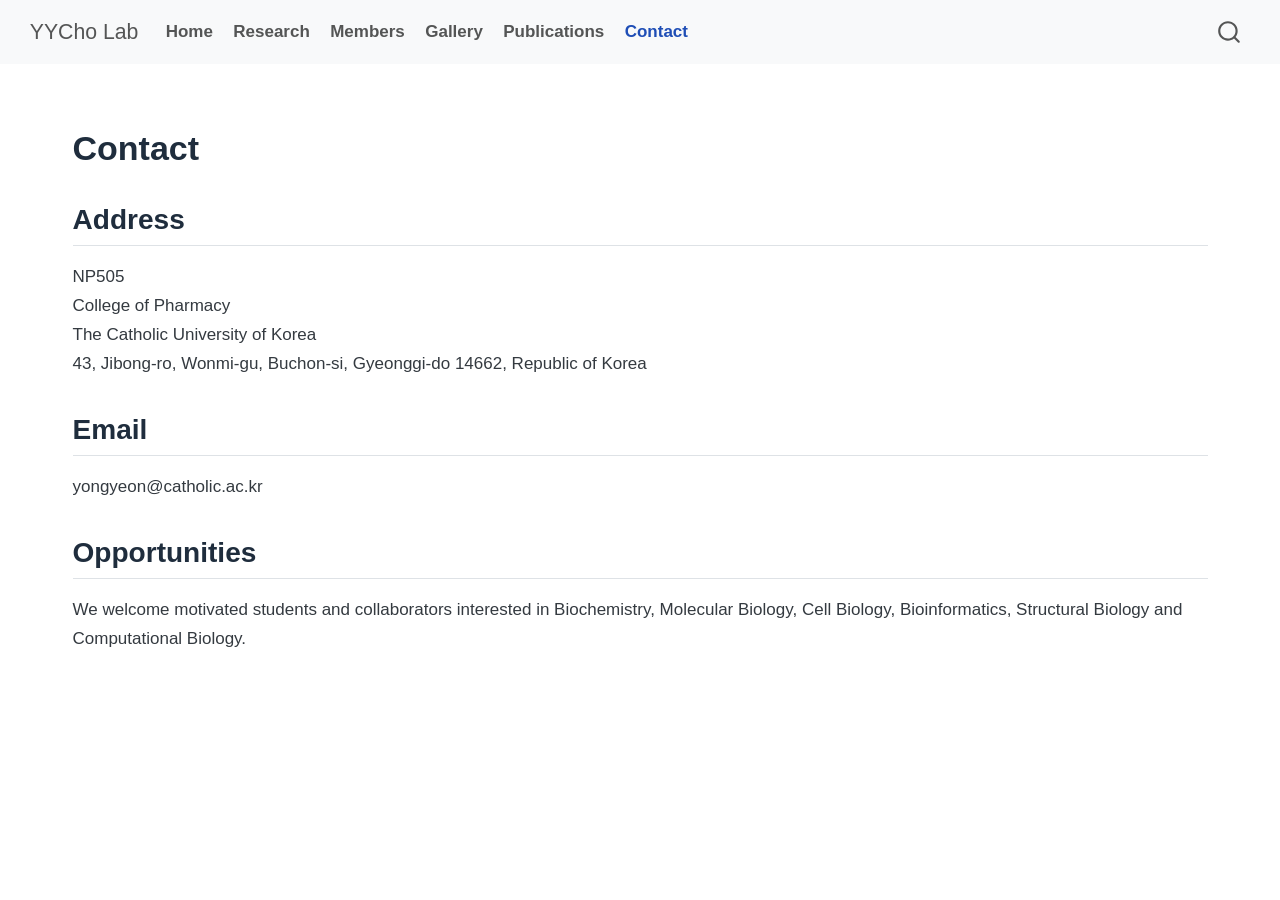
==== commit cd494dca: "update site" ====
--- a/docs/contact.html
+++ b/docs/contact.html
@@ -149,7 +149,7 @@
 </section>
 <section id="opportunities" class="level2">
 <h2 class="anchored" data-anchor-id="opportunities">Opportunities</h2>
-<p>We welcome motivated students and collaborators interested in biochemistry, Molecular Biology, cell biology, bioinformatics, structural biology and computational biology.</p>
+<p>We welcome motivated students and collaborators interested in Biochemistry, Molecular Biology, Cell Biology, Bioinformatics, Structural Biology and Computational Biology.</p>
 
 
 </section>
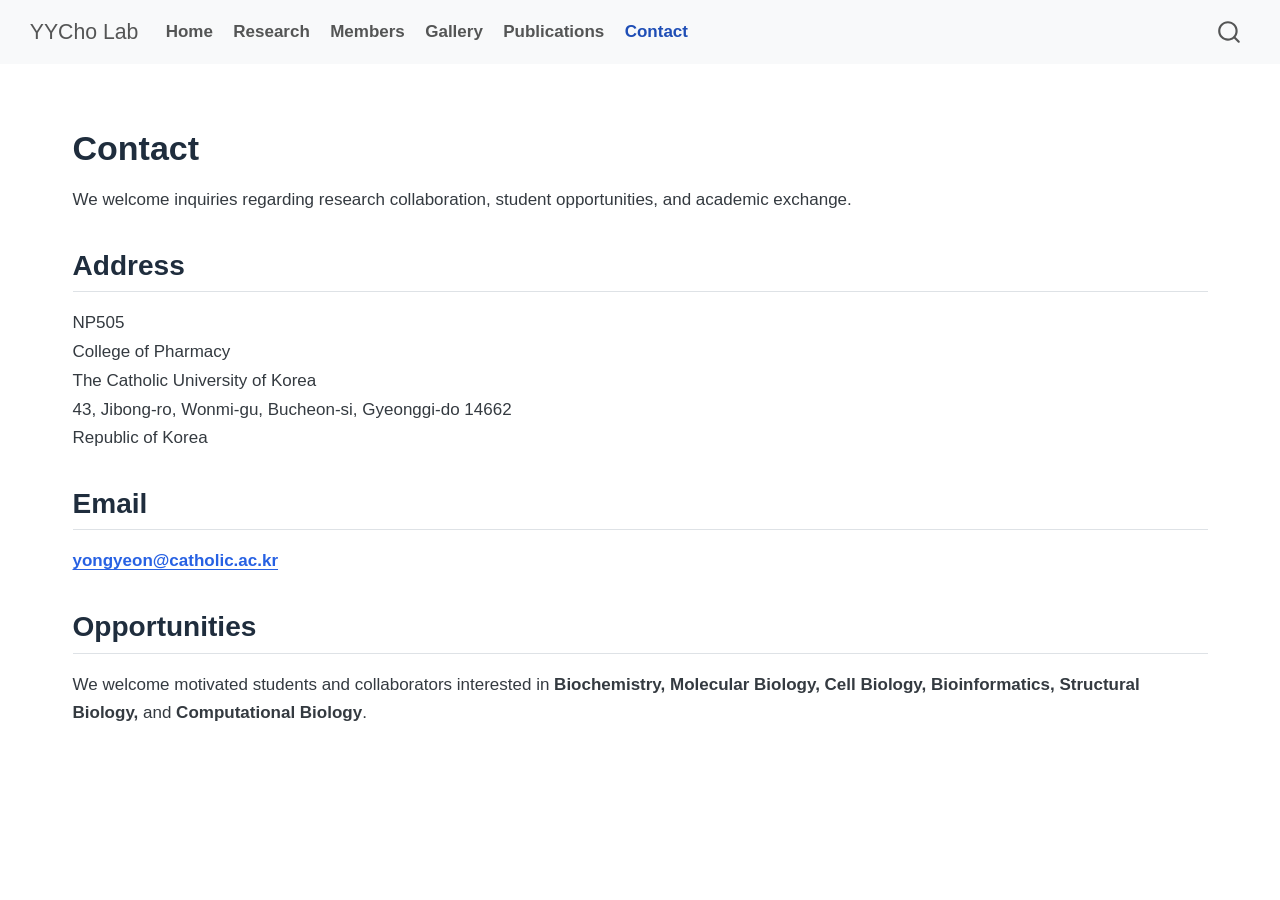
==== commit ce999d5e: "update site" ====
--- a/docs/contact.html
+++ b/docs/contact.html
@@ -134,26 +134,30 @@
 
 
 
-<section id="contact" class="level1">
+<section id="contact" class="level1 contact-hero">
 <h1>Contact</h1>
-<section id="address" class="level2">
+<p>We welcome inquiries regarding research collaboration, student opportunities, and academic exchange.</p>
+</section>
+<div class="contact-wrap">
+<section id="address" class="level2 contact-card">
 <h2 class="anchored" data-anchor-id="address">Address</h2>
 <p>NP505<br>
 College of Pharmacy<br>
 The Catholic University of Korea<br>
-43, Jibong-ro, Wonmi-gu, Buchon-si, Gyeonggi-do 14662, Republic of Korea</p>
+43, Jibong-ro, Wonmi-gu, Bucheon-si, Gyeonggi-do 14662<br>
+Republic of Korea</p>
 </section>
-<section id="email" class="level2">
+<section id="email" class="level2 contact-card">
 <h2 class="anchored" data-anchor-id="email">Email</h2>
-<p>yongyeon@catholic.ac.kr</p>
+<p><a href="mailto:yongyeon@catholic.ac.kr"><strong>yongyeon@catholic.ac.kr</strong></a></p>
 </section>
-<section id="opportunities" class="level2">
+<section id="opportunities" class="level2 contact-card">
 <h2 class="anchored" data-anchor-id="opportunities">Opportunities</h2>
-<p>We welcome motivated students and collaborators interested in Biochemistry, Molecular Biology, Cell Biology, Bioinformatics, Structural Biology and Computational Biology.</p>
-
-
+<p>We welcome motivated students and collaborators interested in <strong>Biochemistry, Molecular Biology, Cell Biology, Bioinformatics, Structural Biology,</strong> and <strong>Computational Biology</strong>.</p>
 </section>
-</section>
+</div>
+
+
 
 </main> <!-- /main -->
 <script id="quarto-html-after-body" type="application/javascript">
--- a/docs/styles.css
+++ b/docs/styles.css
@@ -186,4 +186,109 @@
   .gallery-grid {
     grid-template-columns: 1fr;
   }
-}+}
+
+/* Publications */
+.pub-hero {
+  text-align: center;
+  padding: 3.8rem 1rem 2.2rem 1rem;
+  margin-bottom: 1.5rem;
+}
+
+.pub-hero h1 {
+  font-size: 2.5rem;
+  font-weight: 700;
+  margin-bottom: 0.6rem;
+}
+
+.pub-hero p,
+.pub-hero {
+  color: #607080;
+  font-size: 1.05rem;
+  line-height: 1.8;
+}
+
+.pub-hero {
+  max-width: 900px;
+  margin-left: auto;
+  margin-right: auto;
+}
+
+.pub-year {
+  max-width: 1100px;
+  margin: 0 auto 2rem auto;
+}
+
+.pub-year h2 {
+  font-size: 1.6rem;
+  margin-bottom: 1rem;
+  padding-bottom: 0.5rem;
+  border-bottom: 2px solid #e8edf3;
+  color: #1f2d3d;
+}
+
+.pub-list {
+  display: grid;
+  gap: 16px;
+}
+
+.pub-item {
+  background: #ffffff;
+  border: 1px solid #e8edf3;
+  border-radius: 16px;
+  padding: 1.15rem 1.25rem;
+  box-shadow: 0 6px 18px rgba(0, 0, 0, 0.04);
+}
+
+.pub-item h4 {
+  font-size: 1.06rem;
+  font-weight: 600;
+  line-height: 1.6;
+  color: #1f2937;
+  margin-top: 0;
+  margin-bottom: 0.55rem;
+}
+
+.pub-authors {
+  color: #4b5563;
+  line-height: 1.75;
+  margin-bottom: 0.35rem;
+  font-size: 0.97rem;
+}
+
+.pub-journal {
+  color: #334155;
+  line-height: 1.7;
+  font-size: 0.97rem;
+}
+
+.pub-links {
+  margin-top: 0.75rem;
+}
+
+.pub-links a {
+  display: inline-block;
+  text-decoration: none;
+  padding: 0.45rem 0.8rem;
+  margin-right: 0.5rem;
+  border-radius: 999px;
+  border: 1px solid #d7e1eb;
+  background: #f8fafc;
+  color: #334155;
+  font-size: 0.9rem;
+}
+
+.pub-links a:hover {
+  background: #eef4f9;
+  text-decoration: none;
+}
+
+.pub-note {
+  max-width: 1100px;
+  margin: 2rem auto 0 auto;
+  text-align: center;
+  color: #7a8594;
+  font-size: 0.95rem;
+}
+
+
